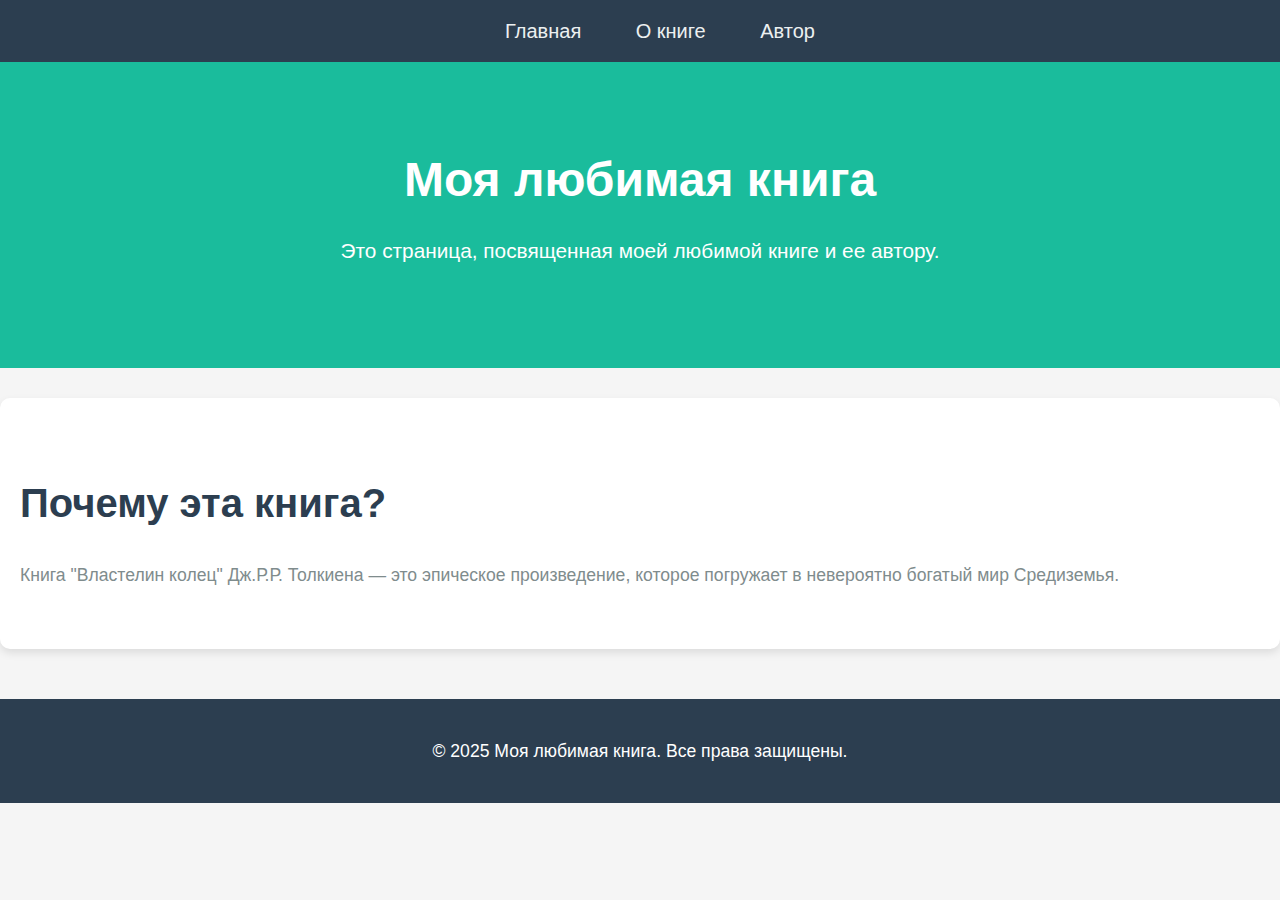
==== index.html @ 74a07620 "First commit" ====
<!DOCTYPE html>
<html lang="ru">
<head>
  <meta charset="UTF-8">
  <title>Моя любимая книга</title>
  <link rel="stylesheet" href="styles.css">
</head>
<body>
  <nav>
    <ul>
      <li><a href="index.html">Главная</a></li>
      <li><a href="about.html">О книге</a></li>
      <li><a href="author.html">Автор</a></li>
    </ul>
  </nav>

  <header>
    <h1>Моя любимая книга</h1>
    <p>Это страница, посвященная моей любимой книге и ее автору.</p>
  </header>

  <section>
    <h2>Почему эта книга?</h2>
    <p>Книга "Властелин колец" Дж.Р.Р. Толкиена — это эпическое произведение, которое погружает в невероятно богатый мир Средиземья.</p>
  </section>

  <footer>
    <p>&copy; 2025 Моя любимая книга. Все права защищены.</p>
  </footer>
</body>
</html>
---- styles.css ----
/* Основной стиль */
body {
  font-family: 'Roboto', sans-serif;
  background: #f5f5f5;
  color: #333;
  margin: 0;
  padding: 0;
  line-height: 1.6;
}

/* Навигация */
nav {
  background-color: #2c3e50;
  padding: 15px 0;
}

nav ul {
  list-style-type: none;
  text-align: center;
  margin: 0;
}

nav ul li {
  display: inline-block;
  margin: 0 25px;
}

nav ul li a {
  color: #ecf0f1;
  text-decoration: none;
  font-weight: 500;
  font-size: 20px;
  transition: color 0.3s ease;
}

nav ul li a:hover {
  color: #1abc9c;
}

/* Заголовки */
header {
  text-align: center;
  background-color: #1abc9c;
  color: white;
  padding: 80px 0;
}

header h1 {
  font-size: 3em;
  margin: 0;
}

header p {
  font-size: 1.3em;
  margin-top: 15px;
}

/* Секция с текстом */
section {
  padding: 40px 20px;
  background-color: white;
  margin: 30px 0;
  border-radius: 10px;
  box-shadow: 0 4px 8px rgba(0, 0, 0, 0.1);
}

section h2 {
  font-size: 2.5em;
  margin-bottom: 25px;
  color: #2c3e50;
}

section h3 {
  font-size: 1.8em;
  margin-bottom: 20px;
  color: #34495e;
}

section p {
  font-size: 1.1em;
  color: #7f8c8d;
  line-height: 1.8;
}

section ul, section ol {
  font-size: 1.1em;
  margin: 10px 0 20px 40px;
}

/* Таблица */
table {
  width: 100%;
  border-collapse: collapse;
  margin-top: 20px;
}

table, th, td {
  border: 1px solid #ecf0f1;
}

th, td {
  padding: 12px 20px;
  text-align: left;
}

th {
  background-color: #2c3e50;
  color: #ecf0f1;
}

td {
  background-color: #ecf0f1;
}

/* Изображения */
img {
  max-width: 100%;
  height: auto;
  border-radius: 8px;
  box-shadow: 0 4px 8px rgba(0, 0, 0, 0.1);
}

/* Кнопки */
button {
  background-color: #1abc9c;
  color: white;
  border: none;
  padding: 12px 25px;
  font-size: 1.2em;
  cursor: pointer;
  border-radius: 6px;
  transition: background-color 0.3s ease;
}

button:hover {
  background-color: #16a085;
}

/* Футер */
footer {
  text-align: center;
  background-color: #2c3e50;
  color: white;
  padding: 20px 0;
  margin-top: 50px;
}

footer p {
  font-size: 1.1em;
}
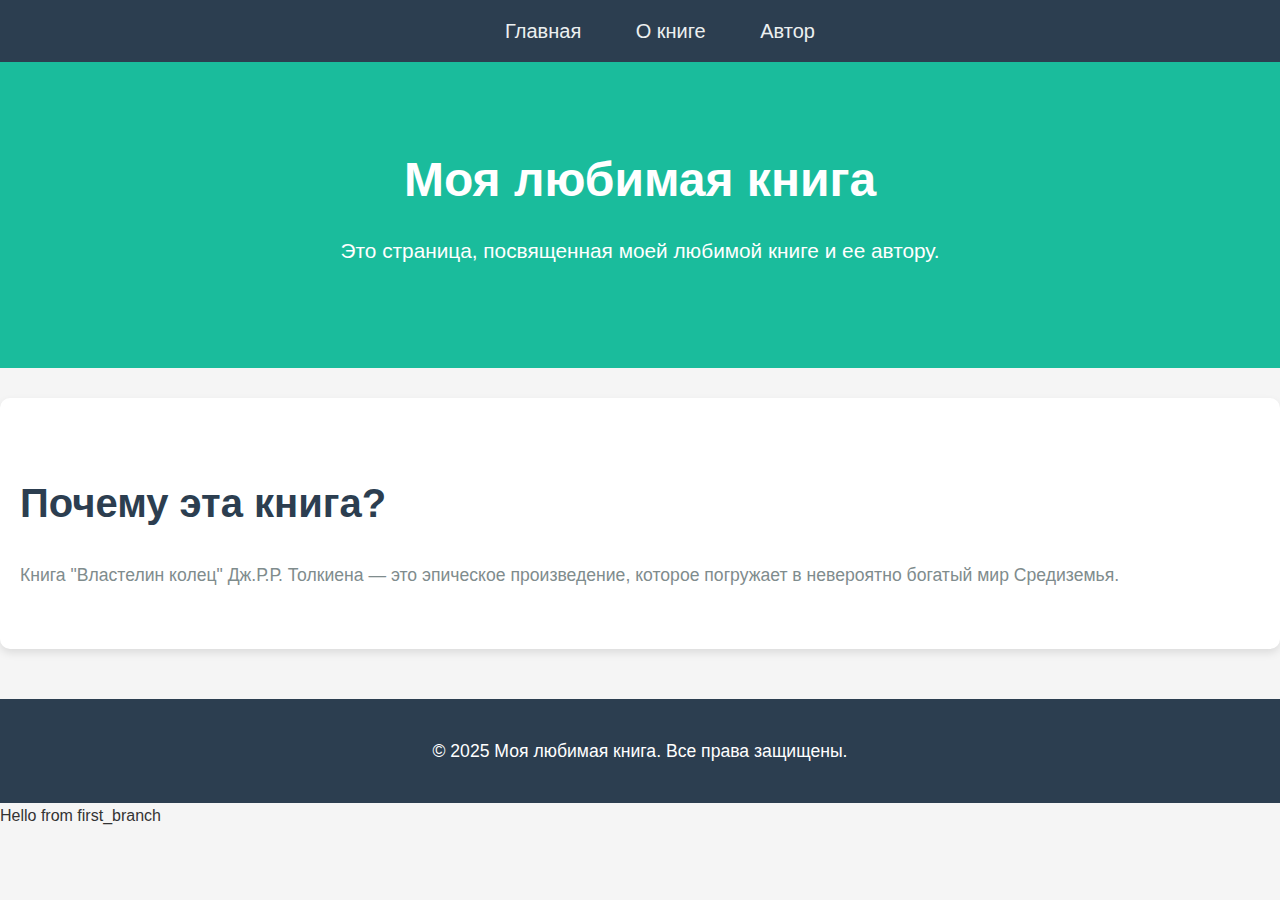
==== commit 43837068: "Добавлен абзац в index.html" ====
--- a/index.html
+++ b/index.html
@@ -29,3 +29,4 @@
   </footer>
 </body>
 </html>
+Hello from first_branch